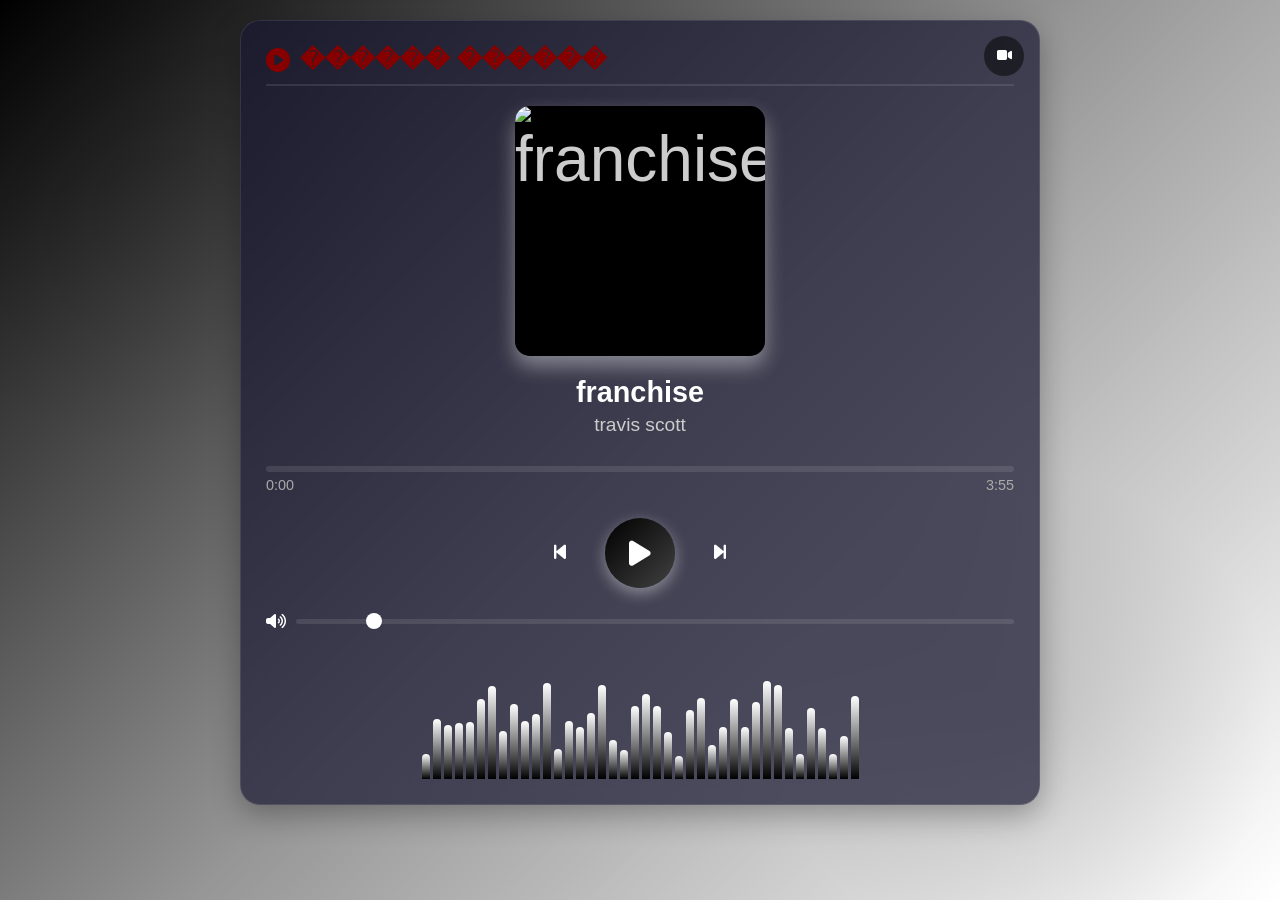
==== index2.html @ d3b662da "Rename index2 to index2.html" ====
<!DOCTYPE html>
<html lang="ru">
<head>
    <meta name="viewport" content="width=device-width, initial-scale=1.0">
    <title>Harmony Player - �����</title>
    <link rel="stylesheet" href="https://cdnjs.cloudflare.com/ajax/libs/font-awesome/6.4.0/css/all.min.css">
    <style>
        * {
            margin: 0;
            padding: 0;
            box-sizing: border-box;
            font-family: 'Segoe UI', Tahoma, Geneva, Verdana, sans-serif;
        }

        body {
            background: linear-gradient(135deg, #000000, #969696, #ffffff);
            color: #fff;
            min-height: 100vh;
            display: flex;
            flex-direction: column;
            padding: 20px;
            position: relative;
            overflow-x: hidden;
        }

            body::before {
                content: '';
                position: absolute;
                top: 0;
                left: 0;
                width: 100%;
                height: 100%;
                background: radial-gradient(circle at 10% 20%, rgba(0, 0, 0, 0.1) 0%, rgba(0, 0, 0, 0) 20%), radial-gradient(circle at 80% 80%, rgba(0, 0, 0, 0.1) 0%, rgba(143, 0, 255, 0) 20%);
                z-index: -1;
            }

        .player-section {
            max-width: 800px;
            margin: 0 auto;
            width: 100%;
            background: rgba(25, 25, 50, 0.7);
            backdrop-filter: blur(10px);
            border-radius: 20px;
            padding: 25px;
            box-shadow: 0 10px 30px rgba(0, 0, 0, 0.3);
            border: 1px solid rgba(255, 255, 255, 0.1);
            position: relative;
            transition: all 0.3s ease;
        }

            .player-section.video-mode {
                padding: 0;
                height: 450px;
                overflow: hidden;
            }

        .toggle-mode-btn {
            position: absolute;
            top: 15px;
            right: 15px;
            background: rgba(0, 0, 0, 0.5);
            border: none;
            color: white;
            width: 40px;
            height: 40px;
            border-radius: 50%;
            display: flex;
            align-items: center;
            justify-content: center;
            cursor: pointer;
            z-index: 10;
        }

        /* ����� ����� ����� */
        .audio-player {
            display: block;
        }

        .video-player-container {
            display: none;
            width: 100%;
            height: 100%;
            position: relative;
        }

        .player-section.video-mode .audio-player {
            display: none;
        }

        .player-section.video-mode .video-player-container {
            display: block;
        }

        .video-player {
            width: 100%;
            height: 100%;
            object-fit: cover;
        }

        .video-controls {
            position: absolute;
            bottom: 0;
            left: 0;
            right: 0;
            background: linear-gradient(to top, rgba(0,0,0,0.8), transparent);
            padding: 15px;
            display: flex;
            flex-direction: column;
            opacity: 0;
            transition: opacity 0.3s;
        }

        .video-player-container:hover .video-controls {
            opacity: 1;
        }

        .video-progress {
            width: 100%;
            height: 5px;
            background: rgba(255,255,255,0.2);
            margin-bottom: 10px;
            cursor: pointer;
        }

        .video-progress-filled {
            height: 100%;
            background: #ffffff;
            width: 0%;
        }

        .video-main-controls {
            display: flex;
            justify-content: space-between;
            align-items: center;
        }

        .video-time {
            color: white;
            font-size: 14px;
        }

        /* ����� �������� */
        .section-title {
            font-size: 1.5rem;
            margin-bottom: 20px;
            padding-bottom: 10px;
            border-bottom: 2px solid rgba(255, 255, 255, 0.1);
            color: #860000;
            display: flex;
            align-items: center;
            gap: 10px;
        }

        .now-playing {
            text-align: center;
            margin-bottom: 30px;
        }

        .album-art {
            width: 250px;
            height: 250px;
            border-radius: 15px;
            margin: 0 auto 20px;
            overflow: hidden;
            box-shadow: 0px 10px 20px rgba(255, 255, 255, 0.4);
            background: linear-gradient(135deg, #000000, #000000);
            display: flex;
            align-items: center;
            justify-content: center;
            font-size: 4rem;
            color: rgba(255, 255, 255, 0.8);
            position: relative;
        }

            .album-art img {
                width: 100%;
                height: 100%;
                object-fit: cover;
            }

            .album-art .overlay {
                position: absolute;
                top: 0;
                left: 0;
                width: 100%;
                height: 100%;
                background: rgba(0, 0, 0, 0.4);
                display: flex;
                align-items: center;
                justify-content: center;
                opacity: 0;
                transition: opacity 0.3s;
            }

            .album-art:hover .overlay {
                opacity: 1;
            }

        .song-info {
            margin-bottom: 15px;
        }

        .song-title {
            font-size: 1.8rem;
            margin-bottom: 5px;
            font-weight: 600;
            white-space: nowrap;
            overflow: hidden;
            text-overflow: ellipsis;
        }

        .song-artist {
            font-size: 1.2rem;
            color: #ccc;
        }

        .progress-container {
            margin: 25px 0;
        }

        .progress-bar {
            width: 100%;
            height: 6px;
            background: rgba(255, 255, 255, 0.1);
            border-radius: 3px;
            cursor: pointer;
            margin-bottom: 5px;
            position: relative;
        }

        .progress {
            height: 100%;
            background: linear-gradient(to right, #ffffff, #afafaf);
            border-radius: 3px;
            transition: width 0.1s linear;
            width: 0%;
        }

        .time-info {
            display: flex;
            justify-content: space-between;
            font-size: 0.9rem;
            color: #aaa;
        }

        .controls {
            display: flex;
            justify-content: center;
            align-items: center;
            gap: 20px;
            margin: 25px 0;
        }

        .control-btn {
            background: transparent;
            border: none;
            color: #fff;
            cursor: pointer;
            font-size: 1.2rem;
            width: 50px;
            height: 50px;
            border-radius: 50%;
            display: flex;
            align-items: center;
            justify-content: center;
            transition: all 0.3s ease;
        }

            .control-btn:hover {
                background: rgba(255, 255, 255, 0.1);
                transform: scale(1.1);
            }

            .control-btn.play-pause {
                width: 70px;
                height: 70px;
                background: linear-gradient(135deg, #000000, #414141);
                box-shadow: 0 5px 15px rgba(255, 255, 255, 0.4);
                font-size: 1.8rem;
            }

        .volume-container {
            display: flex;
            align-items: center;
            gap: 10px;
            margin-top: 15px;
        }

        .volume-slider {
            flex: 1;
            height: 5px;
            -webkit-appearance: none;
            background: rgba(255, 255, 255, 0.1);
            border-radius: 5px;
            outline: none;
        }

            .volume-slider::-webkit-slider-thumb {
                -webkit-appearance: none;
                width: 16px;
                height: 16px;
                border-radius: 50%;
                background: #ffffff;
                cursor: pointer;
            }

        .visualizer {
            width: 100%;
            height: 120px;
            margin-top: 30px;
            display: flex;
            align-items: flex-end;
            justify-content: center;
            gap: 3px;
        }

        .bar {
            width: 8px;
            background: linear-gradient(to top, #000000,#ffffff);
            border-radius: 4px 4px 0 0;
            height: 20px;
            transition: height 0.5s ease-out, opacity 0.5s ease-out;
        }

        @media (max-width: 768px) {
            .player-section.video-mode {
                height: 300px;
            }

            .album-art {
                width: 200px;
                height: 200px;
            }

            .song-title {
                font-size: 1.5rem;
            }
        }

        @media (max-width: 480px) {
            .player-section {
                padding: 15px;
            }

            .album-art {
                width: 180px;
                height: 180px;
            }

            .control-btn {
                width: 45px;
                height: 45px;
                font-size: 1rem;
            }

                .control-btn.play-pause {
                    width: 60px;
                    height: 60px;
                    font-size: 1.5rem;
                }
        }
    </style>
</head>
<body>
    <section class="player-section" id="player-section">
        <button class="toggle-mode-btn" id="toggle-mode-btn">
            <i class="fas fa-video"></i>
        </button>

        <!-- ����� ����� -->
        <div class="audio-player" id="audio-player">
            <h2 class="section-title"><i class="fas fa-play-circle"></i> ������ ������</h2>
            <div class="now-playing">
                <div class="album-art" id="album-art">
                    <i class="fas fa-music"></i>
                    <div class="overlay">
                        <i class="fas fa-play"></i>
                    </div>
                </div>
                <div class="song-info">
                    <div class="song-title" id="song-title">�������� ����</div>
                    <div class="song-artist" id="song-artist">�� ������ ���������</div>
                </div>
            </div>

            <div class="progress-container">
                <div class="progress-bar" id="progress-bar">
                    <div class="progress" id="progress"></div>
                </div>
                <div class="time-info">
                    <span class="current-time" id="current-time">0:00</span>
                    <span class="duration" id="duration">0:00</span>
                </div>
            </div>

            <div class="controls">
                <button class="control-btn" id="prev">
                    <i class="fas fa-step-backward"></i>
                </button>
                <button class="control-btn play-pause" id="play-pause">
                    <i class="fas fa-play"></i>
                </button>
                <button class="control-btn" id="next">
                    <i class="fas fa-step-forward"></i>
                </button>
            </div>

            <div class="volume-container">
                <i class="fas fa-volume-up"></i>
                <input type="range" class="volume-slider" id="volume" min="0" max="1" step="0.01" value="0.1">
            </div>

            <div class="visualizer" id="visualizer">
                <!-- ������� ������������� ����� ��������� ����� JS -->
            </div>
        </div>

        <!-- ����� ����� -->
        <div class="video-player-container" id="video-player-container">
            <video class="video-player" id="video-player"></video>
            <div class="video-controls">
                <div class="video-progress" id="video-progress">
                    <div class="video-progress-filled" id="video-progress-filled"></div>
                </div>
                <div class="video-main-controls">
                    <button class="control-btn" id="video-play-pause">
                        <i class="fas fa-play"></i>
                    </button>
                    <div class="video-time" id="video-time">0:00 / 0:00</div>
                    <input type="range" class="volume-slider" id="video-volume" min="0" max="1" step="0.01" value="0.1">
                </div>
            </div>
        </div>
    </section>

    <!-- ����� ������� -->
    <audio id="audio-element"></audio>

    <script>
        const popularSongs = [
            {
                id: 101,
                title: "franchise",
                artist: "travis scott",
                duration: "3:55",
                cover: "https://upload.wikimedia.org/wikipedia/ru/f/f7/Travis_Scott_-_Franchise.png",
                url: "music/franchise.mp3",
                video: "music/FRANCHISE.mp4"
            },
            {
                id: 2,
                title: "������ ����� 2",
                artist: "������ �����������",
                duration: "4:20",
                cover: "https://via.placeholder.com/500",
                url: "https://www.soundhelix.com/examples/mp3/SoundHelix-Song-2.mp3",
                video: "FRANCHISE.mp4"
            }
        ];

        document.addEventListener('DOMContentLoaded', function () {
            // �������� DOM
            const playerSection = document.getElementById('player-section');
            const toggleModeBtn = document.getElementById('toggle-mode-btn');
            const audioPlayer = document.getElementById('audio-player');
            const videoPlayerContainer = document.getElementById('video-player-container');
            const videoPlayer = document.getElementById('video-player');
            const audioElement = document.getElementById('audio-element');

            // �������� ���������� �����
            const playPauseBtn = document.getElementById('play-pause');
            const prevBtn = document.getElementById('prev');
            const nextBtn = document.getElementById('next');
            const volumeSlider = document.getElementById('volume');
            const progressBar = document.getElementById('progress');
            const progressContainer = document.getElementById('progress-bar');
            const currentTimeEl = document.getElementById('current-time');
            const durationEl = document.getElementById('duration');
            const songTitle = document.getElementById('song-title');
            const songArtist = document.getElementById('song-artist');
            const albumArt = document.getElementById('album-art');
            const visualizer = document.getElementById('visualizer');

            // �������� ���������� �����
            const videoPlayPauseBtn = document.getElementById('video-play-pause');
            const videoProgress = document.getElementById('video-progress');
            const videoProgressFilled = document.getElementById('video-progress-filled');
            const videoTime = document.getElementById('video-time');
            const videoVolume = document.getElementById('video-volume');

            // ��������� ������
            let isPlaying = false;
            let isVideoMode = false;
            let visualizerBars = [];
            let currentSongIndex = 0;

            // ������������� �������������
            function initVisualizer() {
                visualizer.innerHTML = '';
                visualizerBars = [];

                for (let i = 0; i < 40; i++) {
                    const bar = document.createElement('div');
                    bar.className = 'bar';
                    bar.style.height = `${Math.random() * 80 + 20}px`;
                    bar.style.transition = `height 0.3s ease-out, opacity 0.3s ease-out`;
                    visualizer.appendChild(bar);
                    visualizerBars.push(bar);
                }
            }

            // ���������� �������������
            function updateVisualizer() {
                if (!isPlaying) return;

                visualizerBars.forEach(bar => {
                    const newHeight = Math.random() * 80 + 20;
                    bar.style.height = `${newHeight}px`;
                    bar.style.opacity = 0.7 + Math.random() * 0.3;
                });

                requestAnimationFrame(updateVisualizer);
            }

            // �������� �����
            function loadSong(index) {
                const song = popularSongs[index];
                songTitle.textContent = song.title;
                songArtist.textContent = song.artist;
                durationEl.textContent = song.duration;

                // ���������� �������
                albumArt.innerHTML = `
                            <img src="${song.cover}" alt="${song.title}">
                            <div class="overlay">
                                <i class="fas fa-play"></i>
                            </div>
                        `;

                // ��������� ��������� �����
                audioElement.src = song.url;
                audioElement.load();

                // ��������� ��������� �����
                videoPlayer.src = song.video;
                videoPlayer.load();

                // ���������������, ���� ����� ��� �������
                if (isPlaying) {
                    playMedia();
                }
            }

            // ���������������/�����
            function togglePlay() {
                isPlaying = !isPlaying;
                playMedia();
            }

            // ���������� ���������������� � ����������� ��

            function playMedia() {
                if (isPlaying) {
                    if (isVideoMode) {
                        videoPlayer.play().catch(e => console.error("������ �����:", e));
                        videoPlayPauseBtn.innerHTML = '<i class="fas fa-pause"></i>';
                    } else {
                        audioElement.play().catch(e => console.error("������ �����:", e));
                        playPauseBtn.innerHTML = '<i class="fas fa-pause"></i>';
                        updateVisualizer();
                    }
                } else {
                    if (isVideoMode) {
                        videoPlayer.pause();
                        videoPlayPauseBtn.innerHTML = '<i class="fas fa-play"></i>';
                    } else {
                        audioElement.pause();
                        playPauseBtn.innerHTML = '<i class="fas fa-play"></i>';
                    }
                }
            }

            // ������������ ����� ����� � ����� ��������
            function toggleMode() {
                isVideoMode = !isVideoMode;

                if (isVideoMode) {
                    playerSection.classList.add('video-mode');
                    toggleModeBtn.innerHTML = '<i class="fas fa-music"></i>';

                    // ������������� ���������
                    if (isPlaying) {
                        audioElement.pause();
                        videoPlayer.play().catch(e => console.error("������ �����:", e));
                    }
                } else {
                    playerSection.classList.remove('video-mode');
                    toggleModeBtn.innerHTML = '<i class="fas fa-video"></i>';

                    // ������������� ���������
                    if (isPlaying) {
                        videoPlayer.pause();
                        audioElement.play().catch(e => console.error("������ �����:", e));
                    }
                }
            }

            // ���������� �����
            function prevSong() {
                currentSongIndex--;
                if (currentSongIndex < 0) {
                    currentSongIndex = popularSongs.length - 1;
                }
                loadSong(currentSongIndex);
            }

            // ��������� �����
            function nextSong() {
                currentSongIndex++;
                if (currentSongIndex > popularSongs.length - 1) {
                    currentSongIndex = 0;
                }
                loadSong(currentSongIndex);
            }

            // ���������� ��������-���� �����
            function updateAudioProgress() {
                const currentTime = audioElement.currentTime;
                const duration = audioElement.duration || popularSongs[currentSongIndex].duration;

                // ��������� ������� �����
                const currentMinutes = Math.floor(currentTime / 60);
                const currentSeconds = Math.floor(currentTime % 60);
                currentTimeEl.textContent = `${currentMinutes}:${currentSeconds < 10 ? '0' + currentSeconds : currentSeconds}`;

                // ��������� ��������-���
                if (duration) {
                    const progressPercent = (currentTime / duration) * 100;
                    progressBar.style.width = `${progressPercent}%`;
                }
            }

            // ���������� ��������-���� �����
            function updateVideoProgress() {
                const currentTime = videoPlayer.currentTime;
                const duration = videoPlayer.duration || popularSongs[currentSongIndex].duration;

                if (duration) {
                    // ��������� �����
                    const currentMinutes = Math.floor(currentTime / 60);
                    const currentSeconds = Math.floor(currentTime % 60);
                    const durationMinutes = Math.floor(duration / 60);
                    const durationSeconds = Math.floor(duration % 60);

                    videoTime.textContent = `${currentMinutes}:${currentSeconds < 10 ? '0' + currentSeconds : currentSeconds} / ${durationMinutes}:${durationSeconds < 10 ? '0' + durationSeconds : durationSeconds}`;

                    // ��������� ��������-���
                    const progressPercent = (currentTime / duration) * 100;
                    videoProgressFilled.style.width = `${progressPercent}%`;
                }
            }

            // ��������� �����
            function seekAudio(e) {
                const width = this.clientWidth;
                const clickX = e.offsetX;
                const duration = audioElement.duration || popularSongs[currentSongIndex].duration;
                if (duration) {
                    audioElement.currentTime = (clickX / width) * duration;
                }
            }

            // ��������� �����
            function seekVideo(e) {
                const width = this.clientWidth;
                const clickX = e.offsetX;
                const duration = videoPlayer.duration || popularSongs[currentSongIndex].duration;
                if (duration) {
                    videoPlayer.currentTime = (clickX / width) * duration;
                }
            }

            // ��������� ��������� �����
            function setAudioVolume() {
                audioElement.volume = volumeSlider.value;
            }

            // ��������� ��������� �����
            function setVideoVolume() {
                videoPlayer.volume = videoVolume.value;
            }

            // �������������
            function init() {
                initVisualizer();
                loadSong(currentSongIndex);

                // ����������� �������
                toggleModeBtn.addEventListener('click', toggleMode);
                playPauseBtn.addEventListener('click', togglePlay);
                videoPlayPauseBtn.addEventListener('click', togglePlay);
                prevBtn.addEventListener('click', prevSong);
                nextBtn.addEventListener('click', nextSong);
                volumeSlider.addEventListener('input', setAudioVolume);
                videoVolume.addEventListener('input', setVideoVolume);
                progressContainer.addEventListener('click', seekAudio);
                videoProgress.addEventListener('click', seekVideo);
                audioElement.addEventListener('timeupdate', updateAudioProgress);
                videoPlayer.addEventListener('timeupdate', updateVideoProgress);

                // ������������� ��������� ��� ������������
                videoVolume.value = volumeSlider.value;

                // ����������� ��������� ���������������
                audioElement.addEventListener('ended', nextSong);
                videoPlayer.addEventListener('ended', nextSong);
            }

            init();
        });
    </script>
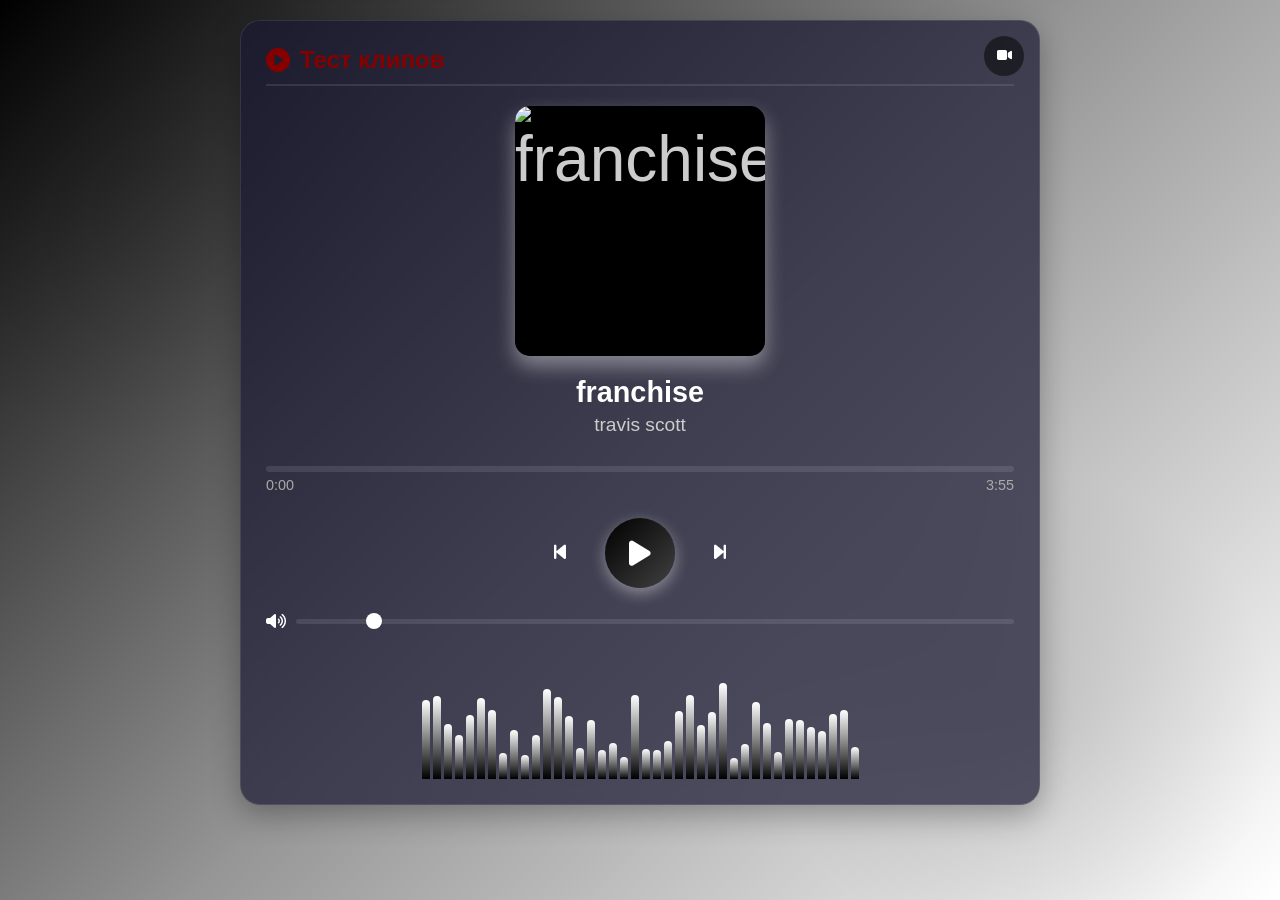
==== commit fe9d198a: "Update index2.html" ====
--- a/index2.html
+++ b/index2.html
@@ -369,7 +369,7 @@
 
         <!-- ����� ����� -->
         <div class="audio-player" id="audio-player">
-            <h2 class="section-title"><i class="fas fa-play-circle"></i> ������ ������</h2>
+            <h2 class="section-title"><i class="fas fa-play-circle"></i> Тест клипов</h2>
             <div class="now-playing">
                 <div class="album-art" id="album-art">
                     <i class="fas fa-music"></i>
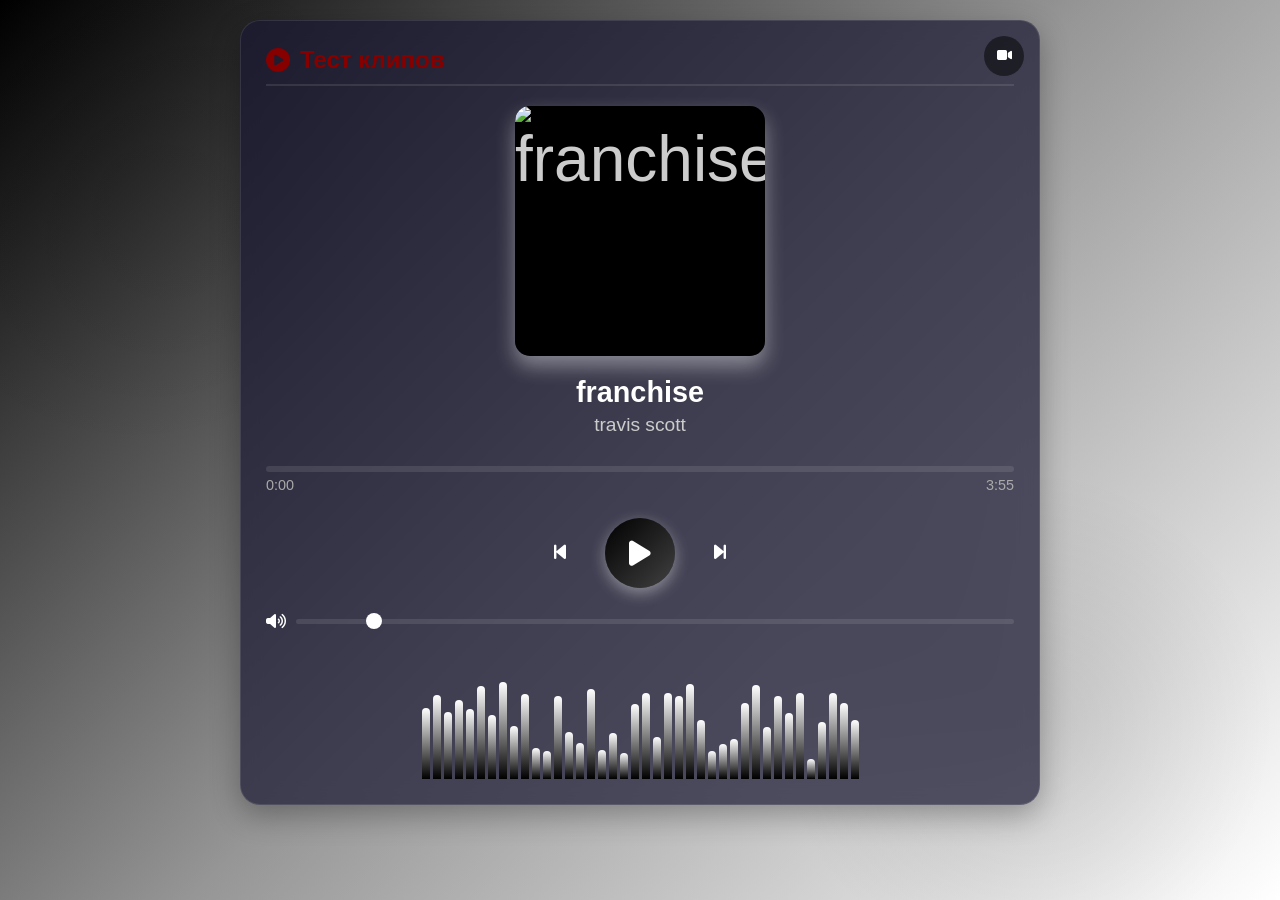
==== commit 6e6c83dd: "Update index2.html" ====
--- a/index2.html
+++ b/index2.html
@@ -445,7 +445,7 @@
                 duration: "3:55",
                 cover: "https://upload.wikimedia.org/wikipedia/ru/f/f7/Travis_Scott_-_Franchise.png",
                 url: "music/franchise.mp3",
-                video: "music/FRANCHISE.mp4"
+                video: "music/FRANCHISE.mov"
             },
             {
                 id: 2,
@@ -454,7 +454,7 @@
                 duration: "4:20",
                 cover: "https://via.placeholder.com/500",
                 url: "https://www.soundhelix.com/examples/mp3/SoundHelix-Song-2.mp3",
-                video: "FRANCHISE.mp4"
+                video: "music/FRANCHISE.mov"
             }
         ];
 
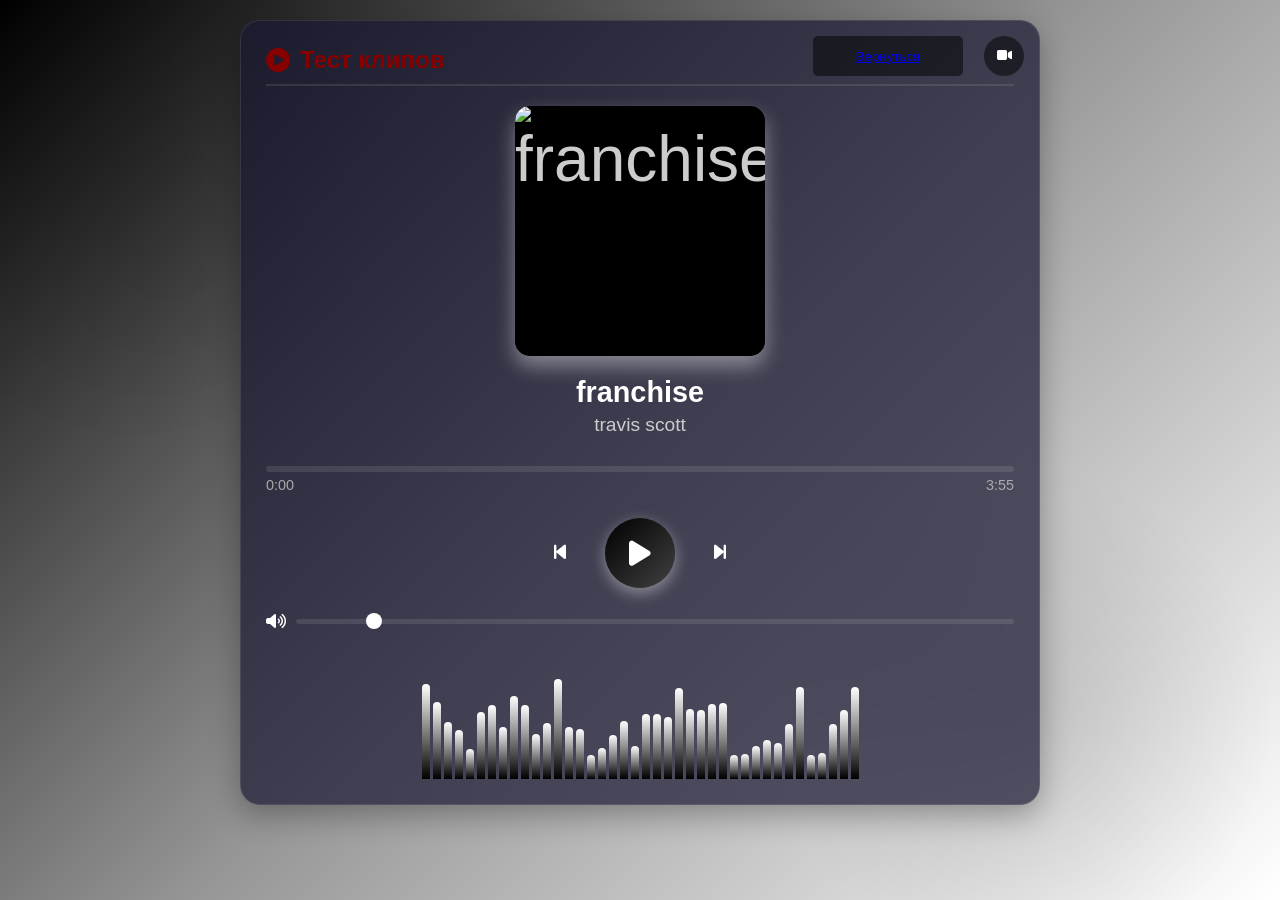
==== commit 14b8365e: "Update index2.html" ====
--- a/index2.html
+++ b/index2.html
@@ -70,6 +70,22 @@
             cursor: pointer;
             z-index: 10;
         }
+        .toggle-mode-btn2 {
+            position: absolute;
+            top: 15px;
+            right: 76px;
+            background: rgba(0, 0, 0, 0.5);
+            border: none;
+            color: white;
+            width: 150px;
+            height: 40px;
+            border-radius: 5px;
+            display: flex;
+            align-items: center;
+            justify-content: center;
+            cursor: pointer;
+            z-index: 10;
+        }
 
         /* ����� ����� ����� */
         .audio-player {
@@ -365,6 +381,9 @@
     <section class="player-section" id="player-section">
         <button class="toggle-mode-btn" id="toggle-mode-btn">
             <i class="fas fa-video"></i>
+        </button>
+        <button class="toggle-mode-btn2">
+            <a href="index.html">Вернуться</a>
         </button>
 
         <!-- ����� ����� -->
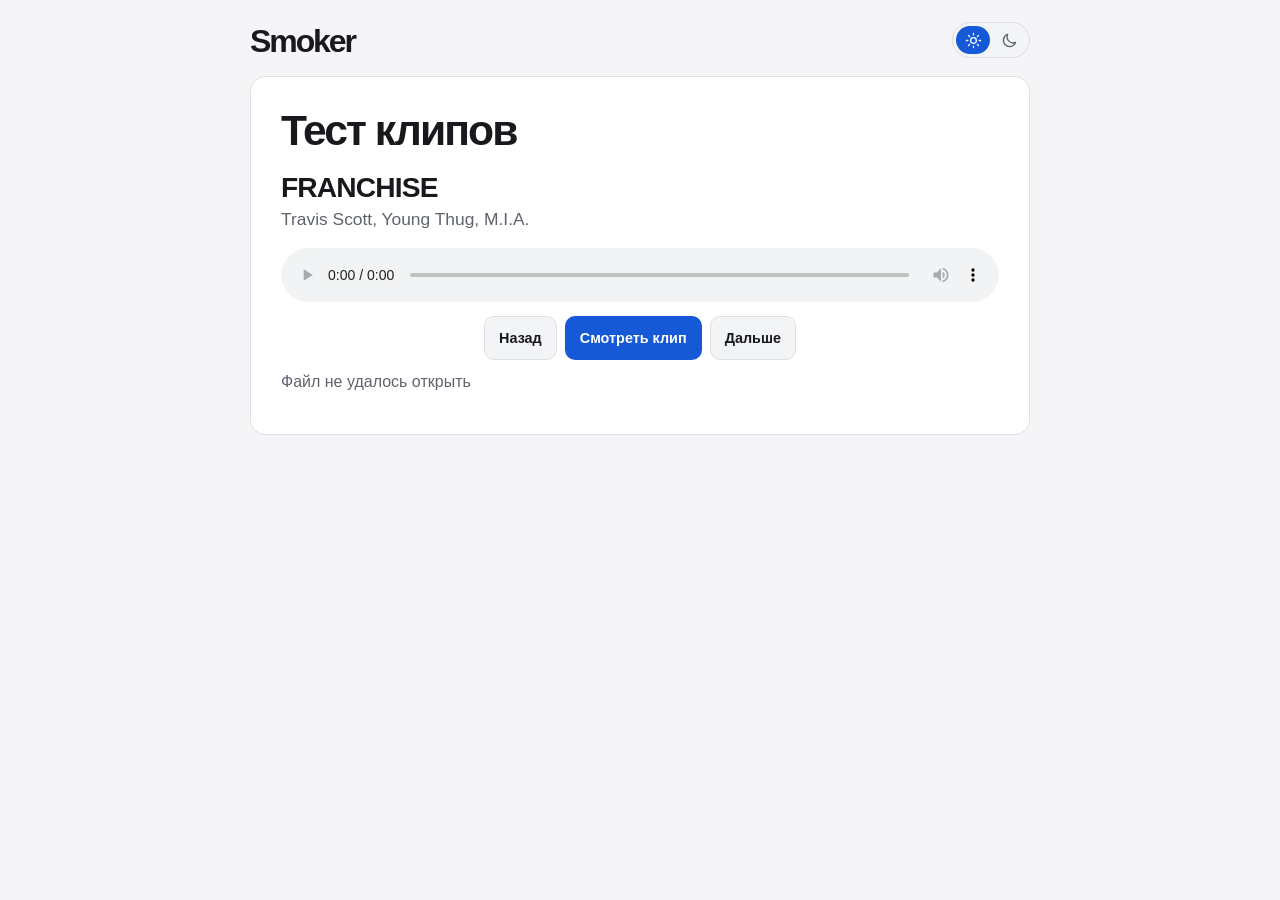
==== commit 1ec4a09a: "Make the new Smoker Player the default and keep Legacy" ====
--- a/index2.html
+++ b/index2.html
@@ -1,740 +1,41 @@
 <!DOCTYPE html>
 <html lang="ru">
 <head>
-    <meta name="viewport" content="width=device-width, initial-scale=1.0">
-    <title>Harmony Player - �����</title>
-    <link rel="stylesheet" href="https://cdnjs.cloudflare.com/ajax/libs/font-awesome/6.4.0/css/all.min.css">
-    <style>
-        * {
-            margin: 0;
-            padding: 0;
-            box-sizing: border-box;
-            font-family: 'Segoe UI', Tahoma, Geneva, Verdana, sans-serif;
-        }
-
-        body {
-            background: linear-gradient(135deg, #000000, #969696, #ffffff);
-            color: #fff;
-            min-height: 100vh;
-            display: flex;
-            flex-direction: column;
-            padding: 20px;
-            position: relative;
-            overflow-x: hidden;
-        }
-
-            body::before {
-                content: '';
-                position: absolute;
-                top: 0;
-                left: 0;
-                width: 100%;
-                height: 100%;
-                background: radial-gradient(circle at 10% 20%, rgba(0, 0, 0, 0.1) 0%, rgba(0, 0, 0, 0) 20%), radial-gradient(circle at 80% 80%, rgba(0, 0, 0, 0.1) 0%, rgba(143, 0, 255, 0) 20%);
-                z-index: -1;
-            }
-
-        .player-section {
-            max-width: 800px;
-            margin: 0 auto;
-            width: 100%;
-            background: rgba(25, 25, 50, 0.7);
-            backdrop-filter: blur(10px);
-            border-radius: 20px;
-            padding: 25px;
-            box-shadow: 0 10px 30px rgba(0, 0, 0, 0.3);
-            border: 1px solid rgba(255, 255, 255, 0.1);
-            position: relative;
-            transition: all 0.3s ease;
-        }
-
-            .player-section.video-mode {
-                padding: 0;
-                height: 450px;
-                overflow: hidden;
-            }
-
-        .toggle-mode-btn {
-            position: absolute;
-            top: 15px;
-            right: 15px;
-            background: rgba(0, 0, 0, 0.5);
-            border: none;
-            color: white;
-            width: 40px;
-            height: 40px;
-            border-radius: 50%;
-            display: flex;
-            align-items: center;
-            justify-content: center;
-            cursor: pointer;
-            z-index: 10;
-        }
-        .toggle-mode-btn2 {
-            position: absolute;
-            top: 15px;
-            right: 76px;
-            background: rgba(0, 0, 0, 0.5);
-            border: none;
-            color: white;
-            width: 150px;
-            height: 40px;
-            border-radius: 5px;
-            display: flex;
-            align-items: center;
-            justify-content: center;
-            cursor: pointer;
-            z-index: 10;
-        }
-
-        /* ����� ����� ����� */
-        .audio-player {
-            display: block;
-        }
-
-        .video-player-container {
-            display: none;
-            width: 100%;
-            height: 100%;
-            position: relative;
-        }
-
-        .player-section.video-mode .audio-player {
-            display: none;
-        }
-
-        .player-section.video-mode .video-player-container {
-            display: block;
-        }
-
-        .video-player {
-            width: 100%;
-            height: 100%;
-            object-fit: cover;
-        }
-
-        .video-controls {
-            position: absolute;
-            bottom: 0;
-            left: 0;
-            right: 0;
-            background: linear-gradient(to top, rgba(0,0,0,0.8), transparent);
-            padding: 15px;
-            display: flex;
-            flex-direction: column;
-            opacity: 0;
-            transition: opacity 0.3s;
-        }
-
-        .video-player-container:hover .video-controls {
-            opacity: 1;
-        }
-
-        .video-progress {
-            width: 100%;
-            height: 5px;
-            background: rgba(255,255,255,0.2);
-            margin-bottom: 10px;
-            cursor: pointer;
-        }
-
-        .video-progress-filled {
-            height: 100%;
-            background: #ffffff;
-            width: 0%;
-        }
-
-        .video-main-controls {
-            display: flex;
-            justify-content: space-between;
-            align-items: center;
-        }
-
-        .video-time {
-            color: white;
-            font-size: 14px;
-        }
-
-        /* ����� �������� */
-        .section-title {
-            font-size: 1.5rem;
-            margin-bottom: 20px;
-            padding-bottom: 10px;
-            border-bottom: 2px solid rgba(255, 255, 255, 0.1);
-            color: #860000;
-            display: flex;
-            align-items: center;
-            gap: 10px;
-        }
-
-        .now-playing {
-            text-align: center;
-            margin-bottom: 30px;
-        }
-
-        .album-art {
-            width: 250px;
-            height: 250px;
-            border-radius: 15px;
-            margin: 0 auto 20px;
-            overflow: hidden;
-            box-shadow: 0px 10px 20px rgba(255, 255, 255, 0.4);
-            background: linear-gradient(135deg, #000000, #000000);
-            display: flex;
-            align-items: center;
-            justify-content: center;
-            font-size: 4rem;
-            color: rgba(255, 255, 255, 0.8);
-            position: relative;
-        }
-
-            .album-art img {
-                width: 100%;
-                height: 100%;
-                object-fit: cover;
-            }
-
-            .album-art .overlay {
-                position: absolute;
-                top: 0;
-                left: 0;
-                width: 100%;
-                height: 100%;
-                background: rgba(0, 0, 0, 0.4);
-                display: flex;
-                align-items: center;
-                justify-content: center;
-                opacity: 0;
-                transition: opacity 0.3s;
-            }
-
-            .album-art:hover .overlay {
-                opacity: 1;
-            }
-
-        .song-info {
-            margin-bottom: 15px;
-        }
-
-        .song-title {
-            font-size: 1.8rem;
-            margin-bottom: 5px;
-            font-weight: 600;
-            white-space: nowrap;
-            overflow: hidden;
-            text-overflow: ellipsis;
-        }
-
-        .song-artist {
-            font-size: 1.2rem;
-            color: #ccc;
-        }
-
-        .progress-container {
-            margin: 25px 0;
-        }
-
-        .progress-bar {
-            width: 100%;
-            height: 6px;
-            background: rgba(255, 255, 255, 0.1);
-            border-radius: 3px;
-            cursor: pointer;
-            margin-bottom: 5px;
-            position: relative;
-        }
-
-        .progress {
-            height: 100%;
-            background: linear-gradient(to right, #ffffff, #afafaf);
-            border-radius: 3px;
-            transition: width 0.1s linear;
-            width: 0%;
-        }
-
-        .time-info {
-            display: flex;
-            justify-content: space-between;
-            font-size: 0.9rem;
-            color: #aaa;
-        }
-
-        .controls {
-            display: flex;
-            justify-content: center;
-            align-items: center;
-            gap: 20px;
-            margin: 25px 0;
-        }
-
-        .control-btn {
-            background: transparent;
-            border: none;
-            color: #fff;
-            cursor: pointer;
-            font-size: 1.2rem;
-            width: 50px;
-            height: 50px;
-            border-radius: 50%;
-            display: flex;
-            align-items: center;
-            justify-content: center;
-            transition: all 0.3s ease;
-        }
-
-            .control-btn:hover {
-                background: rgba(255, 255, 255, 0.1);
-                transform: scale(1.1);
-            }
-
-            .control-btn.play-pause {
-                width: 70px;
-                height: 70px;
-                background: linear-gradient(135deg, #000000, #414141);
-                box-shadow: 0 5px 15px rgba(255, 255, 255, 0.4);
-                font-size: 1.8rem;
-            }
-
-        .volume-container {
-            display: flex;
-            align-items: center;
-            gap: 10px;
-            margin-top: 15px;
-        }
-
-        .volume-slider {
-            flex: 1;
-            height: 5px;
-            -webkit-appearance: none;
-            background: rgba(255, 255, 255, 0.1);
-            border-radius: 5px;
-            outline: none;
-        }
-
-            .volume-slider::-webkit-slider-thumb {
-                -webkit-appearance: none;
-                width: 16px;
-                height: 16px;
-                border-radius: 50%;
-                background: #ffffff;
-                cursor: pointer;
-            }
-
-        .visualizer {
-            width: 100%;
-            height: 120px;
-            margin-top: 30px;
-            display: flex;
-            align-items: flex-end;
-            justify-content: center;
-            gap: 3px;
-        }
-
-        .bar {
-            width: 8px;
-            background: linear-gradient(to top, #000000,#ffffff);
-            border-radius: 4px 4px 0 0;
-            height: 20px;
-            transition: height 0.5s ease-out, opacity 0.5s ease-out;
-        }
-
-        @media (max-width: 768px) {
-            .player-section.video-mode {
-                height: 300px;
-            }
-
-            .album-art {
-                width: 200px;
-                height: 200px;
-            }
-
-            .song-title {
-                font-size: 1.5rem;
-            }
-        }
-
-        @media (max-width: 480px) {
-            .player-section {
-                padding: 15px;
-            }
-
-            .album-art {
-                width: 180px;
-                height: 180px;
-            }
-
-            .control-btn {
-                width: 45px;
-                height: 45px;
-                font-size: 1rem;
-            }
-
-                .control-btn.play-pause {
-                    width: 60px;
-                    height: 60px;
-                    font-size: 1.5rem;
-                }
-        }
-    </style>
+    <meta charset="utf-8">
+    <meta name="viewport" content="width=device-width, initial-scale=1">
+    <meta name="theme-color" content="#f5f5f7">
+    <title>Smoker Player — Тест клипов</title>
+    <script src="theme.js"></script>
+    <link rel="stylesheet" href="style.css">
+    <script src="catalog.js" defer></script>
+    <script src="video.js" defer></script>
 </head>
-<body>
-    <section class="player-section" id="player-section">
-        <button class="toggle-mode-btn" id="toggle-mode-btn">
-            <i class="fas fa-video"></i>
-        </button>
-        <button class="toggle-mode-btn2">
-            <a href="index.html">Вернуться</a>
-        </button>
-
-        <!-- ����� ����� -->
-        <div class="audio-player" id="audio-player">
-            <h2 class="section-title"><i class="fas fa-play-circle"></i> Тест клипов</h2>
-            <div class="now-playing">
-                <div class="album-art" id="album-art">
-                    <i class="fas fa-music"></i>
-                    <div class="overlay">
-                        <i class="fas fa-play"></i>
-                    </div>
-                </div>
-                <div class="song-info">
-                    <div class="song-title" id="song-title">�������� ����</div>
-                    <div class="song-artist" id="song-artist">�� ������ ���������</div>
-                </div>
-            </div>
-
-            <div class="progress-container">
-                <div class="progress-bar" id="progress-bar">
-                    <div class="progress" id="progress"></div>
-                </div>
-                <div class="time-info">
-                    <span class="current-time" id="current-time">0:00</span>
-                    <span class="duration" id="duration">0:00</span>
-                </div>
-            </div>
-
-            <div class="controls">
-                <button class="control-btn" id="prev">
-                    <i class="fas fa-step-backward"></i>
-                </button>
-                <button class="control-btn play-pause" id="play-pause">
-                    <i class="fas fa-play"></i>
-                </button>
-                <button class="control-btn" id="next">
-                    <i class="fas fa-step-forward"></i>
-                </button>
-            </div>
-
-            <div class="volume-container">
-                <i class="fas fa-volume-up"></i>
-                <input type="range" class="volume-slider" id="volume" min="0" max="1" step="0.01" value="0.1">
-            </div>
-
-            <div class="visualizer" id="visualizer">
-                <!-- ������� ������������� ����� ��������� ����� JS -->
-            </div>
+<body class="video-page">
+    <header class="video-header">
+        <a class="brand" href="index.html" aria-label="Вернуться к плееру">Smoker</a>
+        <div class="theme-picker" role="group" aria-label="Тема оформления">
+            <button class="theme-option" type="button" data-theme-value="light" aria-label="Светлая тема" aria-pressed="false">
+                <svg class="icon" viewBox="0 0 24 24" aria-hidden="true"><circle cx="12" cy="12" r="4"/><path d="M12 2v2m0 16v2M2 12h2m16 0h2M5 5l1.5 1.5m11 11L19 19M19 5l-1.5 1.5m-11 11L5 19"/></svg>
+            </button>
+            <button class="theme-option" type="button" data-theme-value="dark" aria-label="Тёмная тема" aria-pressed="false">
+                <svg class="icon" viewBox="0 0 24 24" aria-hidden="true"><path d="M20.5 14.8A8.7 8.7 0 0 1 9.2 3.5 8.8 8.8 0 1 0 20.5 14.8Z"/></svg>
+            </button>
         </div>
-
-        <!-- ����� ����� -->
-        <div class="video-player-container" id="video-player-container">
-            <video class="video-player" id="video-player"></video>
-            <div class="video-controls">
-                <div class="video-progress" id="video-progress">
-                    <div class="video-progress-filled" id="video-progress-filled"></div>
-                </div>
-                <div class="video-main-controls">
-                    <button class="control-btn" id="video-play-pause">
-                        <i class="fas fa-play"></i>
-                    </button>
-                    <div class="video-time" id="video-time">0:00 / 0:00</div>
-                    <input type="range" class="volume-slider" id="video-volume" min="0" max="1" step="0.01" value="0.1">
-                </div>
-            </div>
+    </header>
+    <main class="video-panel">
+        <h1 class="page-title">Тест клипов</h1>
+        <p id="demo-title" class="song-title"></p>
+        <p id="demo-artist" class="song-artist"></p>
+        <audio id="demo-audio" controls preload="metadata"></audio>
+        <video id="demo-video" controls playsinline preload="none" hidden>
+            <source src="music/FRANCHISE.mov" type="video/mp4">
+        </video>
+        <div class="controls">
+            <button id="demo-prev" class="playlist-button" type="button">Назад</button>
+            <button id="demo-mode" class="playlist-button primary" type="button">Смотреть клип</button>
+            <button id="demo-next" class="playlist-button" type="button">Дальше</button>
         </div>
-    </section>
-
-    <!-- ����� ������� -->
-    <audio id="audio-element"></audio>
-
-    <script>
-        const popularSongs = [
-            {
-                id: 101,
-                title: "franchise",
-                artist: "travis scott",
-                duration: "3:55",
-                cover: "https://upload.wikimedia.org/wikipedia/ru/f/f7/Travis_Scott_-_Franchise.png",
-                url: "music/franchise.mp3",
-                video: "music/FRANCHISE.mov"
-            },
-            {
-                id: 2,
-                title: "������ ����� 2",
-                artist: "������ �����������",
-                duration: "4:20",
-                cover: "https://via.placeholder.com/500",
-                url: "https://www.soundhelix.com/examples/mp3/SoundHelix-Song-2.mp3",
-                video: "music/FRANCHISE.mov"
-            }
-        ];
-
-        document.addEventListener('DOMContentLoaded', function () {
-            // �������� DOM
-            const playerSection = document.getElementById('player-section');
-            const toggleModeBtn = document.getElementById('toggle-mode-btn');
-            const audioPlayer = document.getElementById('audio-player');
-            const videoPlayerContainer = document.getElementById('video-player-container');
-            const videoPlayer = document.getElementById('video-player');
-            const audioElement = document.getElementById('audio-element');
-
-            // �������� ���������� �����
-            const playPauseBtn = document.getElementById('play-pause');
-            const prevBtn = document.getElementById('prev');
-            const nextBtn = document.getElementById('next');
-            const volumeSlider = document.getElementById('volume');
-            const progressBar = document.getElementById('progress');
-            const progressContainer = document.getElementById('progress-bar');
-            const currentTimeEl = document.getElementById('current-time');
-            const durationEl = document.getElementById('duration');
-            const songTitle = document.getElementById('song-title');
-            const songArtist = document.getElementById('song-artist');
-            const albumArt = document.getElementById('album-art');
-            const visualizer = document.getElementById('visualizer');
-
-            // �������� ���������� �����
-            const videoPlayPauseBtn = document.getElementById('video-play-pause');
-            const videoProgress = document.getElementById('video-progress');
-            const videoProgressFilled = document.getElementById('video-progress-filled');
-            const videoTime = document.getElementById('video-time');
-            const videoVolume = document.getElementById('video-volume');
-
-            // ��������� ������
-            let isPlaying = false;
-            let isVideoMode = false;
-            let visualizerBars = [];
-            let currentSongIndex = 0;
-
-            // ������������� �������������
-            function initVisualizer() {
-                visualizer.innerHTML = '';
-                visualizerBars = [];
-
-                for (let i = 0; i < 40; i++) {
-                    const bar = document.createElement('div');
-                    bar.className = 'bar';
-                    bar.style.height = `${Math.random() * 80 + 20}px`;
-                    bar.style.transition = `height 0.3s ease-out, opacity 0.3s ease-out`;
-                    visualizer.appendChild(bar);
-                    visualizerBars.push(bar);
-                }
-            }
-
-            // ���������� �������������
-            function updateVisualizer() {
-                if (!isPlaying) return;
-
-                visualizerBars.forEach(bar => {
-                    const newHeight = Math.random() * 80 + 20;
-                    bar.style.height = `${newHeight}px`;
-                    bar.style.opacity = 0.7 + Math.random() * 0.3;
-                });
-
-                requestAnimationFrame(updateVisualizer);
-            }
-
-            // �������� �����
-            function loadSong(index) {
-                const song = popularSongs[index];
-                songTitle.textContent = song.title;
-                songArtist.textContent = song.artist;
-                durationEl.textContent = song.duration;
-
-                // ���������� �������
-                albumArt.innerHTML = `
-                            <img src="${song.cover}" alt="${song.title}">
-                            <div class="overlay">
-                                <i class="fas fa-play"></i>
-                            </div>
-                        `;
-
-                // ��������� ��������� �����
-                audioElement.src = song.url;
-                audioElement.load();
-
-                // ��������� ��������� �����
-                videoPlayer.src = song.video;
-                videoPlayer.load();
-
-                // ���������������, ���� ����� ��� �������
-                if (isPlaying) {
-                    playMedia();
-                }
-            }
-
-            // ���������������/�����
-            function togglePlay() {
-                isPlaying = !isPlaying;
-                playMedia();
-            }
-
-            // ���������� ���������������� � ����������� ��
-
-            function playMedia() {
-                if (isPlaying) {
-                    if (isVideoMode) {
-                        videoPlayer.play().catch(e => console.error("������ �����:", e));
-                        videoPlayPauseBtn.innerHTML = '<i class="fas fa-pause"></i>';
-                    } else {
-                        audioElement.play().catch(e => console.error("������ �����:", e));
-                        playPauseBtn.innerHTML = '<i class="fas fa-pause"></i>';
-                        updateVisualizer();
-                    }
-                } else {
-                    if (isVideoMode) {
-                        videoPlayer.pause();
-                        videoPlayPauseBtn.innerHTML = '<i class="fas fa-play"></i>';
-                    } else {
-                        audioElement.pause();
-                        playPauseBtn.innerHTML = '<i class="fas fa-play"></i>';
-                    }
-                }
-            }
-
-            // ������������ ����� ����� � ����� ��������
-            function toggleMode() {
-                isVideoMode = !isVideoMode;
-
-                if (isVideoMode) {
-                    playerSection.classList.add('video-mode');
-                    toggleModeBtn.innerHTML = '<i class="fas fa-music"></i>';
-
-                    // ������������� ���������
-                    if (isPlaying) {
-                        audioElement.pause();
-                        videoPlayer.play().catch(e => console.error("������ �����:", e));
-                    }
-                } else {
-                    playerSection.classList.remove('video-mode');
-                    toggleModeBtn.innerHTML = '<i class="fas fa-video"></i>';
-
-                    // ������������� ���������
-                    if (isPlaying) {
-                        videoPlayer.pause();
-                        audioElement.play().catch(e => console.error("������ �����:", e));
-                    }
-                }
-            }
-
-            // ���������� �����
-            function prevSong() {
-                currentSongIndex--;
-                if (currentSongIndex < 0) {
-                    currentSongIndex = popularSongs.length - 1;
-                }
-                loadSong(currentSongIndex);
-            }
-
-            // ��������� �����
-            function nextSong() {
-                currentSongIndex++;
-                if (currentSongIndex > popularSongs.length - 1) {
-                    currentSongIndex = 0;
-                }
-                loadSong(currentSongIndex);
-            }
-
-            // ���������� ��������-���� �����
-            function updateAudioProgress() {
-                const currentTime = audioElement.currentTime;
-                const duration = audioElement.duration || popularSongs[currentSongIndex].duration;
-
-                // ��������� ������� �����
-                const currentMinutes = Math.floor(currentTime / 60);
-                const currentSeconds = Math.floor(currentTime % 60);
-                currentTimeEl.textContent = `${currentMinutes}:${currentSeconds < 10 ? '0' + currentSeconds : currentSeconds}`;
-
-                // ��������� ��������-���
-                if (duration) {
-                    const progressPercent = (currentTime / duration) * 100;
-                    progressBar.style.width = `${progressPercent}%`;
-                }
-            }
-
-            // ���������� ��������-���� �����
-            function updateVideoProgress() {
-                const currentTime = videoPlayer.currentTime;
-                const duration = videoPlayer.duration || popularSongs[currentSongIndex].duration;
-
-                if (duration) {
-                    // ��������� �����
-                    const currentMinutes = Math.floor(currentTime / 60);
-                    const currentSeconds = Math.floor(currentTime % 60);
-                    const durationMinutes = Math.floor(duration / 60);
-                    const durationSeconds = Math.floor(duration % 60);
-
-                    videoTime.textContent = `${currentMinutes}:${currentSeconds < 10 ? '0' + currentSeconds : currentSeconds} / ${durationMinutes}:${durationSeconds < 10 ? '0' + durationSeconds : durationSeconds}`;
-
-                    // ��������� ��������-���
-                    const progressPercent = (currentTime / duration) * 100;
-                    videoProgressFilled.style.width = `${progressPercent}%`;
-                }
-            }
-
-            // ��������� �����
-            function seekAudio(e) {
-                const width = this.clientWidth;
-                const clickX = e.offsetX;
-                const duration = audioElement.duration || popularSongs[currentSongIndex].duration;
-                if (duration) {
-                    audioElement.currentTime = (clickX / width) * duration;
-                }
-            }
-
-            // ��������� �����
-            function seekVideo(e) {
-                const width = this.clientWidth;
-                const clickX = e.offsetX;
-                const duration = videoPlayer.duration || popularSongs[currentSongIndex].duration;
-                if (duration) {
-                    videoPlayer.currentTime = (clickX / width) * duration;
-                }
-            }
-
-            // ��������� ��������� �����
-            function setAudioVolume() {
-                audioElement.volume = volumeSlider.value;
-            }
-
-            // ��������� ��������� �����
-            function setVideoVolume() {
-                videoPlayer.volume = videoVolume.value;
-            }
-
-            // �������������
-            function init() {
-                initVisualizer();
-                loadSong(currentSongIndex);
-
-                // ����������� �������
-                toggleModeBtn.addEventListener('click', toggleMode);
-                playPauseBtn.addEventListener('click', togglePlay);
-                videoPlayPauseBtn.addEventListener('click', togglePlay);
-                prevBtn.addEventListener('click', prevSong);
-                nextBtn.addEventListener('click', nextSong);
-                volumeSlider.addEventListener('input', setAudioVolume);
-                videoVolume.addEventListener('input', setVideoVolume);
-                progressContainer.addEventListener('click', seekAudio);
-                videoProgress.addEventListener('click', seekVideo);
-                audioElement.addEventListener('timeupdate', updateAudioProgress);
-                videoPlayer.addEventListener('timeupdate', updateVideoProgress);
-
-                // ������������� ��������� ��� ������������
-                videoVolume.value = volumeSlider.value;
-
-                // ����������� ��������� ���������������
-                audioElement.addEventListener('ended', nextSong);
-                videoPlayer.addEventListener('ended', nextSong);
-            }
-
-            init();
-        });
-    </script>
+        <p id="demo-status" class="empty-message" role="status"></p>
+    </main>
+</body>
+</html>
--- a/style.css
+++ b/style.css
@@ -0,0 +1,690 @@
+:root {
+    color-scheme: light;
+    --canvas: #fff;
+    --panel: #f5f5f7;
+    --input: #f3f4f6;
+    --hover: #eaecef;
+    --line: #dedfe4;
+    --track-fill: #cdd0d7;
+    --text: #18191d;
+    --muted: #5f636e;
+    --accent: #1358d2;
+    --accent-fill: #1559d7;
+    --on-accent: #fff;
+    --selection: #e7effe;
+    --art-backdrop: #e9ecf2;
+    --success: #176140;
+    --error: #a0213b;
+    --backdrop: rgb(19 23 33 / 38%);
+    --gutter: clamp(22px, 2.4vw, 38px);
+    --top-inset: env(safe-area-inset-top, 0px);
+    --bottom-inset: env(safe-area-inset-bottom, 0px);
+    font-family: -apple-system, BlinkMacSystemFont, "Segoe UI", sans-serif;
+}
+
+:root[data-theme="dark"] {
+    color-scheme: dark;
+    --canvas: #141518;
+    --panel: #1a1b1f;
+    --input: #1f2126;
+    --hover: #272930;
+    --line: #34363e;
+    --track-fill: #484b55;
+    --text: #f4f5f7;
+    --muted: #aeb3bf;
+    --accent: #6eb5ff;
+    --accent-fill: #66adf8;
+    --on-accent: #0d2037;
+    --selection: #202f44;
+    --art-backdrop: #24272f;
+    --success: #88dcb4;
+    --error: #ff9da9;
+    --backdrop: rgb(0 0 0 / 58%);
+}
+
+* { box-sizing: border-box; }
+[hidden] { display: none !important; }
+body { margin: 0; background: var(--canvas); color: var(--text); }
+a, button, input { color: inherit; font: inherit; }
+button, input { margin: 0; }
+button, a { touch-action: manipulation; }
+button { cursor: pointer; }
+button:disabled { cursor: default; }
+a { text-underline-offset: 4px; }
+h1, h2, p { margin: 0; }
+:focus-visible { outline: 2px solid var(--accent); outline-offset: 3px; }
+
+.icon-library { position: absolute; overflow: hidden; }
+.icon {
+    display: block;
+    flex: none;
+    inline-size: 22px;
+    block-size: 22px;
+    fill: none;
+    stroke: currentColor;
+    stroke-width: 1.85;
+    stroke-linecap: round;
+    stroke-linejoin: round;
+}
+
+.app-shell {
+    display: grid;
+    grid-template-columns: clamp(178px, 16.6vw, 260px) minmax(0, 1fr) clamp(282px, 32.5vw, 510px);
+    grid-template-rows: minmax(0, 1fr);
+    block-size: 100vh;
+    block-size: 100dvh;
+}
+
+.sidebar {
+    grid-area: 1 / 1;
+    display: flex;
+    flex-direction: column;
+    min-block-size: 0;
+    overflow-y: auto;
+    padding: 34px clamp(14px, 1.7vw, 26px) 23px;
+    background: var(--panel);
+    border-inline-end: 1px solid var(--line);
+}
+.brand { margin: 0 7px 43px; font-size: 2rem; font-weight: 750; letter-spacing: -0.065em; line-height: 1.2; }
+.tabs { display: grid; gap: 5px; }
+.tab, .sidebar-link {
+    display: flex;
+    align-items: center;
+    gap: 12px;
+    min-block-size: 46px;
+    inline-size: 100%;
+    padding: 8px 12px;
+    border: 0;
+    border-radius: 9px;
+    background: transparent;
+    text-align: start;
+    text-decoration: none;
+    font-size: 0.94rem;
+    font-weight: 550;
+}
+.tab:hover, .sidebar-link:hover { background: var(--hover); }
+.tab[aria-pressed="true"] { color: var(--accent); background: var(--selection); font-weight: 650; }
+.sidebar-actions { border-block-start: 1px solid var(--line); margin-block: 24px 8px; padding-block-start: 13px; }
+.sidebar-link { color: var(--muted); }
+.clips-link { margin-block-start: auto; }
+.mobile-clips { display: none; }
+
+.library-panel {
+    grid-area: 1 / 2;
+    min-inline-size: 0;
+    overflow-y: auto;
+    scrollbar-color: var(--track-fill) transparent;
+    overscroll-behavior-y: contain;
+}
+.library-toolbar {
+    position: sticky;
+    inset-block-start: 0;
+    z-index: 2;
+    padding: 30px var(--gutter) 13px;
+    background: var(--canvas);
+}
+.search-row { display: flex; align-items: center; gap: 10px; }
+.search-container {
+    display: flex;
+    align-items: center;
+    flex: 1;
+    min-inline-size: 0;
+    border: 1px solid var(--line);
+    border-radius: 12px;
+    background: var(--input);
+}
+.search-container:focus-within { border-color: var(--accent); }
+.search-container input {
+    flex: 1;
+    inline-size: 100%;
+    min-inline-size: 0;
+    min-block-size: 46px;
+    padding: 0 12px 0 0;
+    border: 0;
+    border-radius: 0 12px 12px 0;
+    outline: 0;
+    background: transparent;
+    font-size: 1rem;
+}
+input::placeholder { color: var(--muted); opacity: 1; }
+#search-button, .voice-control-btn {
+    display: grid;
+    place-items: center;
+    flex: 0 0 44px;
+    inline-size: 44px;
+    block-size: 44px;
+    padding: 0;
+    border: 0;
+    border-radius: 10px;
+    background: transparent;
+    color: var(--muted);
+}
+#search-button:hover { color: var(--text); }
+.voice-control-btn { border: 1px solid var(--line); background: var(--input); color: var(--text); }
+.voice-control-btn:not(:disabled):hover { background: var(--hover); }
+.voice-control-btn[aria-pressed="true"] { border-color: transparent; }
+.voice-control-btn[aria-pressed="true"],
+.voice-control-btn[aria-pressed="true"]:hover {
+    background: var(--accent-fill);
+    color: var(--on-accent);
+}
+.voice-control-btn:disabled { opacity: 0.6; }
+.search-status { color: var(--muted); margin-block-start: 8px; font-size: 0.86rem; line-height: 1.4; }
+.search-status:empty { display: none; }
+
+.library-content { padding: 13px var(--gutter) 34px; }
+.page-title {
+    margin-block-end: 26px;
+    font-size: clamp(2rem, 3.33vw, 3.25rem);
+    line-height: 1.1;
+    font-weight: 750;
+    letter-spacing: -0.045em;
+    overflow-wrap: anywhere;
+}
+.tab-content { display: none; }
+.tab-content.active { display: block; }
+.collection-heading { display: flex; align-items: center; justify-content: space-between; gap: 12px; }
+.collection-heading, #liked-heading { margin-block-end: 13px; }
+.list-heading { font-size: clamp(1.25rem, 1.85vw, 1.62rem); line-height: 1.25; letter-spacing: -0.025em; overflow-wrap: anywhere; }
+#liked-section { margin-block-end: 28px; }
+.empty-message { padding-block: 10px; color: var(--muted); line-height: 1.5; }
+
+.playlist { list-style: none; padding: 0; margin: 0; }
+.playlist-item {
+    display: flex;
+    align-items: center;
+    min-inline-size: 0;
+    gap: 2px;
+    padding-inline: 7px;
+    border-block-end: 1px solid var(--line);
+}
+.playlist-item:hover { background: var(--input); }
+.playlist-item.active {
+    border-color: transparent;
+    border-radius: 11px;
+    background: var(--selection);
+}
+.track-select {
+    display: flex;
+    align-items: center;
+    flex: 1;
+    min-inline-size: 0;
+    min-block-size: 69px;
+    padding: 8px 4px;
+    gap: 13px;
+    border: 0;
+    border-radius: 8px;
+    background: transparent;
+    text-align: start;
+}
+.track-art, .cover, .avatar, .album-art {
+    position: relative;
+    isolation: isolate;
+    display: grid;
+    place-items: center;
+    overflow: hidden;
+    aspect-ratio: 1;
+    background-color: var(--art-backdrop);
+    color: var(--muted);
+}
+.track-art { flex: 0 0 48px; border-radius: 8px; }
+.track-art img, .cover img, .avatar img, .album-art img {
+    position: absolute;
+    inset: 0;
+    inline-size: 100%;
+    block-size: 100%;
+    object-fit: cover;
+}
+.track-indicator {
+    position: absolute;
+    inset: 0;
+    display: none;
+    place-items: center;
+    color: #fff;
+    background: rgb(16 39 75 / 75%);
+}
+.playlist-item.active .track-indicator { display: grid; }
+.track-indicator .icon, .track-art > .icon { inline-size: 18px; block-size: 18px; }
+.song-details { flex: 1; min-inline-size: 0; }
+.song-details .title, .track-subtitle {
+    display: block;
+    overflow: hidden;
+    text-overflow: ellipsis;
+    white-space: nowrap;
+}
+.song-details .title { font-size: 0.99rem; font-weight: 650; line-height: 1.24; }
+.track-subtitle { margin-block-start: 4px; color: var(--muted); font-size: 0.83rem; line-height: 1.25; }
+.duration, .time-info, .track-meta { color: var(--muted); font-variant-numeric: tabular-nums; }
+.duration { font-size: 0.82rem; flex: none; }
+
+.theme-picker {
+    grid-area: 1 / 3;
+    z-index: 3;
+    justify-self: end;
+    align-self: start;
+    display: flex;
+    gap: 2px;
+    padding: 3px;
+    margin: 31px var(--gutter) 0 0;
+    border: 1px solid var(--line);
+    border-radius: 18px;
+    background: var(--input);
+}
+.theme-option {
+    display: grid;
+    place-items: center;
+    inline-size: 34px;
+    block-size: 28px;
+    padding: 0;
+    border: 0;
+    border-radius: 14px;
+    background: transparent;
+    color: var(--muted);
+}
+.theme-option .icon { inline-size: 17px; block-size: 17px; }
+.theme-option:hover { color: var(--text); }
+.theme-option[aria-pressed="true"] { background: var(--accent-fill); color: var(--on-accent); }
+
+.player-section {
+    grid-area: 1 / 3;
+    overflow-y: auto;
+    min-inline-size: 0;
+    background: var(--panel);
+    border-inline-start: 1px solid var(--line);
+    padding: 32px var(--gutter) 24px;
+    scrollbar-color: var(--track-fill) transparent;
+}
+.player-heading {
+    display: flex;
+    align-items: center;
+    min-block-size: 34px;
+    padding-inline-end: 85px;
+    font-size: clamp(1rem, 1.9vw, 1.48rem);
+    font-weight: 700;
+    letter-spacing: -0.025em;
+}
+.now-playing { margin-block-start: 32px; }
+.album-art {
+    inline-size: 100%;
+    border-radius: 15px;
+    border: 1px solid var(--line);
+    background: var(--art-backdrop) url("picture/cover-night.webp") center / cover;
+}
+.song-info { min-inline-size: 0; margin-block-start: 25px; }
+.song-title, .song-artist { overflow: hidden; text-overflow: ellipsis; white-space: nowrap; }
+.song-title { font-size: clamp(1.22rem, 2.2vw, 1.9rem); font-weight: 720; letter-spacing: -0.03em; }
+.song-artist { margin-block-start: 4px; color: var(--muted); font-size: clamp(0.92rem, 1.36vw, 1.15rem); line-height: 1.3; }
+.song-artist:empty { display: none; }
+.progress-container { margin-block-start: 25px; }
+.time-info { display: flex; justify-content: space-between; font-size: 0.82rem; }
+.range {
+    --range-progress: 0%;
+    --range-size: 5px;
+    --thumb-size: 14px;
+    display: block;
+    appearance: none;
+    inline-size: 100%;
+    min-inline-size: 0;
+    block-size: 29px;
+    padding: 0;
+    border: 0;
+    background: transparent;
+    cursor: pointer;
+}
+.range:disabled { cursor: default; }
+.range::-webkit-slider-runnable-track {
+    block-size: var(--range-size);
+    border-radius: 999px;
+    background: linear-gradient(90deg, var(--accent) var(--range-progress), var(--track-fill) var(--range-progress));
+}
+.range::-moz-range-track { block-size: var(--range-size); border-radius: 999px; background: var(--track-fill); }
+.range::-moz-range-progress { block-size: var(--range-size); border-radius: 999px; background: var(--accent); }
+.range::-webkit-slider-thumb {
+    appearance: none;
+    inline-size: var(--thumb-size);
+    block-size: var(--thumb-size);
+    margin-block-start: calc((var(--range-size) - var(--thumb-size)) / 2);
+    border: 0;
+    border-radius: 50%;
+    background: var(--accent);
+}
+.range::-moz-range-thumb { inline-size: var(--thumb-size); block-size: var(--thumb-size); border: 0; border-radius: 50%; background: var(--accent); }
+.range:disabled::-webkit-slider-thumb { opacity: 0; }
+.range:disabled::-moz-range-thumb { opacity: 0; }
+
+.controls { display: flex; align-items: center; justify-content: center; gap: 14px; }
+.player-section .controls {
+    display: grid;
+    grid-template-columns: repeat(4, minmax(44px, 1fr));
+    justify-items: center;
+    max-inline-size: 370px;
+    margin: 24px auto 0;
+    gap: 5px;
+}
+.control-btn, .track-like-btn, .track-download-btn, .play-btn {
+    display: inline-grid;
+    place-items: center;
+    flex: none;
+    inline-size: 42px;
+    block-size: 44px;
+    padding: 0;
+    border: 0;
+    border-radius: 10px;
+    background: transparent;
+    color: var(--text);
+}
+.control-btn:hover, .track-like-btn:hover, .track-download-btn:not(:disabled):hover, .play-btn:hover { background: var(--hover); }
+.control-btn .icon { inline-size: 24px; block-size: 24px; }
+.control-btn.play-pause {
+    inline-size: 61px;
+    block-size: 61px;
+    border-radius: 50%;
+    color: var(--on-accent);
+    background: var(--accent-fill);
+}
+.control-btn.play-pause:hover { filter: brightness(1.08); }
+.control-btn.play-pause .icon { inline-size: 27px; block-size: 27px; }
+.track-like-btn, .track-download-btn { color: var(--muted); }
+.track-like-btn .icon, .track-download-btn .icon { inline-size: 19px; block-size: 19px; }
+.track-like-btn[aria-pressed="true"] { color: var(--accent); }
+.track-like-btn[aria-pressed="true"] .icon { fill: currentColor; }
+.track-download-btn.downloaded { color: var(--success); }
+.volume-toggle { display: none; }
+.volume-container { display: flex; align-items: center; gap: 12px; margin-block-start: 24px; color: var(--muted); }
+.volume-container .icon { inline-size: 18px; block-size: 18px; }
+
+.playlist-button {
+    display: inline-flex;
+    justify-content: center;
+    align-items: center;
+    gap: 7px;
+    min-block-size: 44px;
+    padding: 7px 14px;
+    border: 1px solid var(--line);
+    border-radius: 10px;
+    background: var(--input);
+    font-size: 0.9rem;
+    font-weight: 600;
+    text-decoration: none;
+}
+.playlist-button .icon { inline-size: 17px; block-size: 17px; }
+.playlist-button:hover { background: var(--hover); }
+.playlist-button.primary, .playlist-button.primary:hover {
+    color: var(--on-accent);
+    background: var(--accent-fill);
+    border-color: transparent;
+}
+.playlist-button.primary:hover { filter: brightness(1.08); }
+.playlist-button:disabled { opacity: 0.6; }
+
+.playlist-grid, .artists-grid, .popular-grid {
+    display: grid;
+    grid-template-columns: repeat(auto-fill, minmax(min(132px, 100%), 1fr));
+    gap: clamp(12px, 2vw, 22px);
+    margin-block-start: 18px;
+}
+.playlist-item-card, .artist-card, .popular-song {
+    min-inline-size: 0;
+    padding: 9px;
+    border: 0;
+    border-radius: 12px;
+    background: transparent;
+    text-align: start;
+}
+.playlist-item-card:hover, .artist-card:hover { background: var(--input); }
+.cover { inline-size: 100%; border-radius: 11px; }
+.cover img.is-illustration { object-fit: contain; padding: 16%; }
+.avatar { inline-size: 100%; border-radius: 50%; font-size: clamp(1.25rem, 3vw, 2rem); font-weight: 650; }
+.name, .popular-song .title { display: block; margin-block-start: 8px; font-size: 0.93rem; font-weight: 650; overflow-wrap: anywhere; }
+.count, .songs, .popular-song .artist { display: block; margin-block-start: 4px; color: var(--muted); font-size: 0.8rem; overflow-wrap: anywhere; }
+.artist-card { text-align: center; }
+.popular-section { margin-block-start: 25px; }
+.popular-section summary {
+    display: flex;
+    align-items: center;
+    justify-content: space-between;
+    gap: 12px;
+    min-block-size: 44px;
+    padding-inline: 10px;
+    border-radius: 8px;
+    font-weight: 620;
+    cursor: pointer;
+    list-style: none;
+}
+.popular-section summary::-webkit-details-marker { display: none; }
+.popular-section summary:hover { background: var(--input); }
+.popular-section[open] summary .icon { transform: rotate(180deg); }
+.popular-song { display: flex; flex-direction: column; border: 1px solid var(--line); }
+.track-meta, .track-actions { display: flex; align-items: center; justify-content: space-between; gap: 3px; margin-block-start: 9px; }
+.track-meta { font-size: 0.78rem; }
+.track-actions { justify-content: flex-end; margin-block-start: auto; }
+.track-actions button { inline-size: 34px; }
+
+
+.playlist-editor {
+    inline-size: min(530px, calc(100% - 32px));
+    max-block-size: calc(100dvh - 32px);
+    padding: 22px;
+    border: 1px solid var(--line);
+    border-radius: 18px;
+    background: var(--canvas);
+    color: var(--text);
+}
+.playlist-editor::backdrop { background: var(--backdrop); }
+.playlist-editor form { display: grid; gap: 9px; }
+.playlist-editor h2 { margin-block-end: 5px; font-size: 1.35rem; letter-spacing: -0.025em; }
+.playlist-editor label { font-size: 0.9rem; font-weight: 550; }
+.playlist-editor input:not([type="checkbox"]) {
+    min-inline-size: 0;
+    min-block-size: 44px;
+    padding: 8px 11px;
+    border: 1px solid var(--line);
+    border-radius: 9px;
+    background: var(--input);
+}
+#selected-count { color: var(--muted); font-size: 0.82rem; }
+#editor-status { color: var(--error); font-size: 0.9rem; }
+.track-picker {
+    max-block-size: 34dvh;
+    overflow-y: auto;
+    border: 1px solid var(--line);
+    border-radius: 10px;
+    scrollbar-color: var(--track-fill) transparent;
+}
+.track-option { display: flex; align-items: center; gap: 9px; min-block-size: 44px; padding: 6px 11px; cursor: pointer; }
+.track-option + .track-option { border-block-start: 1px solid var(--line); }
+.track-option:hover { background: var(--input); }
+.track-option input { accent-color: var(--accent-fill); inline-size: 17px; block-size: 17px; flex: none; }
+.editor-actions { display: flex; justify-content: flex-end; gap: 8px; margin-block-start: 8px; }
+
+.notification {
+    position: fixed;
+    z-index: 5;
+    inset-inline-start: 50%;
+    inset-block-end: 22px;
+    inline-size: max-content;
+    max-inline-size: calc(100% - 24px);
+    padding: 10px 17px;
+    border: 1px solid var(--line);
+    border-radius: 10px;
+    background: var(--panel);
+    color: var(--text);
+    box-shadow: 0 5px 20px rgb(0 0 0 / 12%);
+    text-align: center;
+    pointer-events: none;
+    opacity: 0;
+    transform: translate(-50%, 6px);
+    transition: opacity 150ms, transform 150ms;
+}
+.notification.show { opacity: 1; transform: translate(-50%, 0); }
+
+.video-page { background: var(--panel); min-block-size: 100vh; padding: 22px 16px; }
+.video-header, .video-panel { max-inline-size: 780px; margin-inline: auto; }
+.video-header { display: flex; align-items: center; justify-content: space-between; gap: 12px; margin-block-end: 16px; }
+.video-header .brand { margin: 0; color: var(--text); text-decoration: none; }
+.video-header .theme-picker { margin: 0; }
+.video-panel { padding: clamp(17px, 4vw, 30px); border: 1px solid var(--line); border-radius: 15px; background: var(--canvas); }
+.video-panel .page-title { margin-block-end: 18px; }
+.video-panel video, .video-panel audio { display: block; inline-size: 100%; margin-block-start: 17px; }
+.video-panel video { max-block-size: 62vh; background: #111216; border-radius: 10px; }
+.video-panel .controls { margin-block-start: 14px; flex-wrap: wrap; gap: 8px; }
+.video-panel .empty-message:empty { display: none; }
+
+@media (min-width: 931px) and (max-height: 760px) {
+    .now-playing { margin-block-start: 19px; }
+    .album-art { inline-size: min(100%, max(92px, calc(100dvh - 360px))); margin-inline: auto; }
+    .song-info { margin-block-start: 17px; }
+    .progress-container { margin-block-start: 18px; }
+    .player-section .controls, .volume-container { margin-block-start: 16px; }
+}
+
+@media (max-width: 930px) {
+    :root { --gutter: clamp(14px, 4.3vw, 38px); }
+    .app-shell {
+        grid-template-columns: minmax(0, 1fr);
+        grid-template-rows: auto minmax(0, 1fr) auto auto;
+    }
+    .sidebar { display: contents; }
+    .sidebar .brand {
+        grid-area: 1 / 1;
+        margin: 0;
+        padding: calc(15px + var(--top-inset)) var(--gutter) 11px;
+        min-block-size: calc(62px + var(--top-inset));
+        align-content: center;
+    }
+    .sidebar-actions, .clips-link { display: none; }
+    .mobile-clips { display: inline-flex; margin-block-start: 22px; inline-size: auto; }
+    .legacy-link {
+        grid-area: 1 / 1;
+        justify-self: end;
+        align-self: start;
+        margin: calc(11px + var(--top-inset)) calc(var(--gutter) + 108px) 0 0;
+        inline-size: auto;
+        min-block-size: 44px;
+        padding-inline: 10px;
+    }
+    .legacy-link .icon { display: none; }
+
+    .theme-picker { grid-area: 1 / 1; margin: calc(7px + var(--top-inset)) var(--gutter) 0 0; border-radius: 24px; }
+    .theme-option { inline-size: 44px; block-size: 44px; border-radius: 22px; }
+    .video-header .theme-picker { margin: 0; }
+
+    .library-panel { grid-area: 2 / 1; scrollbar-width: thin; }
+    .library-toolbar { padding-block: 7px 12px; }
+    .library-content { padding-block: 9px 22px; }
+    .page-title { margin-block-end: 16px; font-size: clamp(1.8rem, 6vw, 2.5rem); }
+    .library-content[data-tab="user"] > .page-title {
+        position: absolute;
+        inline-size: 1px;
+        block-size: 1px;
+        clip-path: inset(50%);
+        overflow: hidden;
+        white-space: nowrap;
+    }
+    .list-heading { font-size: clamp(1.27rem, 5.8vw, 1.6rem); }
+    .collection-heading, #liked-heading { margin-block-end: 9px; }
+    #liked-section { margin-block-end: 19px; }
+    .playlist-item { padding-inline: 3px; }
+    .track-select { min-block-size: 60px; gap: 9px; }
+    .track-art { flex-basis: 41px; }
+    .track-like-btn, .track-download-btn, .track-actions button { inline-size: 44px; }
+
+    .player-section {
+        position: relative;
+        grid-area: 3 / 1;
+        display: flex;
+        flex-direction: column;
+        overflow: visible;
+        border: 0;
+        border-block-start: 1px solid var(--line);
+        padding: 9px var(--gutter) 4px;
+    }
+    .player-heading {
+        position: absolute;
+        inline-size: 1px;
+        block-size: 1px;
+        min-block-size: 0;
+        padding: 0;
+        clip-path: inset(50%);
+        overflow: hidden;
+        white-space: nowrap;
+    }
+    .now-playing { display: flex; align-items: center; margin: 0; gap: 10px; }
+    .album-art { flex: 0 0 43px; border-radius: 7px; }
+    .song-info { flex: 1; margin: 0; }
+    .song-title { font-size: 1rem; }
+    .song-artist { margin-block-start: 2px; font-size: 0.82rem; }
+    .volume-toggle { display: inline-grid; inline-size: 44px; color: var(--muted); }
+    .volume-toggle[aria-expanded="true"] { background: var(--selection); color: var(--accent); }
+    .volume-toggle .icon { inline-size: 19px; block-size: 19px; }
+    .volume-container {
+        display: none;
+        position: absolute;
+        z-index: 3;
+        inset-block-end: calc(100% + 8px);
+        inset-inline-end: var(--gutter);
+        inline-size: min(220px, calc(100% - 2 * var(--gutter)));
+        margin: 0;
+        padding: 7px 12px;
+        border: 1px solid var(--line);
+        border-radius: 11px;
+        background: var(--panel);
+        box-shadow: 0 6px 20px rgb(0 0 0 / 12%);
+    }
+    .player-section.volume-open .volume-container { display: flex; }
+    .player-section .controls { order: 1; inline-size: 100%; margin-block-start: 5px; }
+    .player-section .control-btn:not(.play-pause) { inline-size: 44px; }
+    .control-btn.play-pause { inline-size: 47px; block-size: 47px; }
+    .control-btn.play-pause .icon { inline-size: 22px; block-size: 22px; }
+    .progress-container { order: 2; margin-block-start: 1px; }
+    .progress-container .range { --thumb-size: 10px; --range-size: 3px; block-size: 22px; }
+    .time-info { display: none; }
+
+    .tabs {
+        grid-area: 4 / 1;
+        grid-template-columns: repeat(4, minmax(0, 1fr));
+        gap: 2px;
+        padding: 3px 5px calc(4px + var(--bottom-inset));
+        border-block-start: 1px solid var(--line);
+        background: var(--panel);
+    }
+    .tab {
+        flex-direction: column;
+        justify-content: center;
+        gap: 4px;
+        min-block-size: 53px;
+        padding: 4px 2px;
+        text-align: center;
+        font-size: clamp(0.64rem, 2.9vw, 0.82rem);
+        line-height: 1.12;
+        color: var(--muted);
+    }
+    .tab[aria-pressed="true"] { background: transparent; }
+    .tab .icon { inline-size: 20px; block-size: 20px; }
+    .notification { inset-block-end: calc(60px + var(--bottom-inset)); }
+}
+
+@media (max-width: 520px) {
+    .playlist-grid, .artists-grid, .popular-grid { grid-template-columns: repeat(2, minmax(0, 1fr)); }
+    .playlist-editor {
+        position: fixed;
+        inset: auto 0 0;
+        margin: 0 auto;
+        inline-size: 100%;
+        max-inline-size: none;
+        max-block-size: 92dvh;
+        padding: 19px 16px calc(16px + var(--bottom-inset));
+        border-radius: 16px 16px 0 0;
+    }
+}
+
+@media (prefers-reduced-motion: reduce) {
+    .notification { transition: none; }
+}
+
+@media (forced-colors: active) {
+    .tab[aria-pressed="true"], .theme-option[aria-pressed="true"], .voice-control-btn[aria-pressed="true"] {
+        outline: 2px solid Highlight;
+        outline-offset: -2px;
+    }
+}
